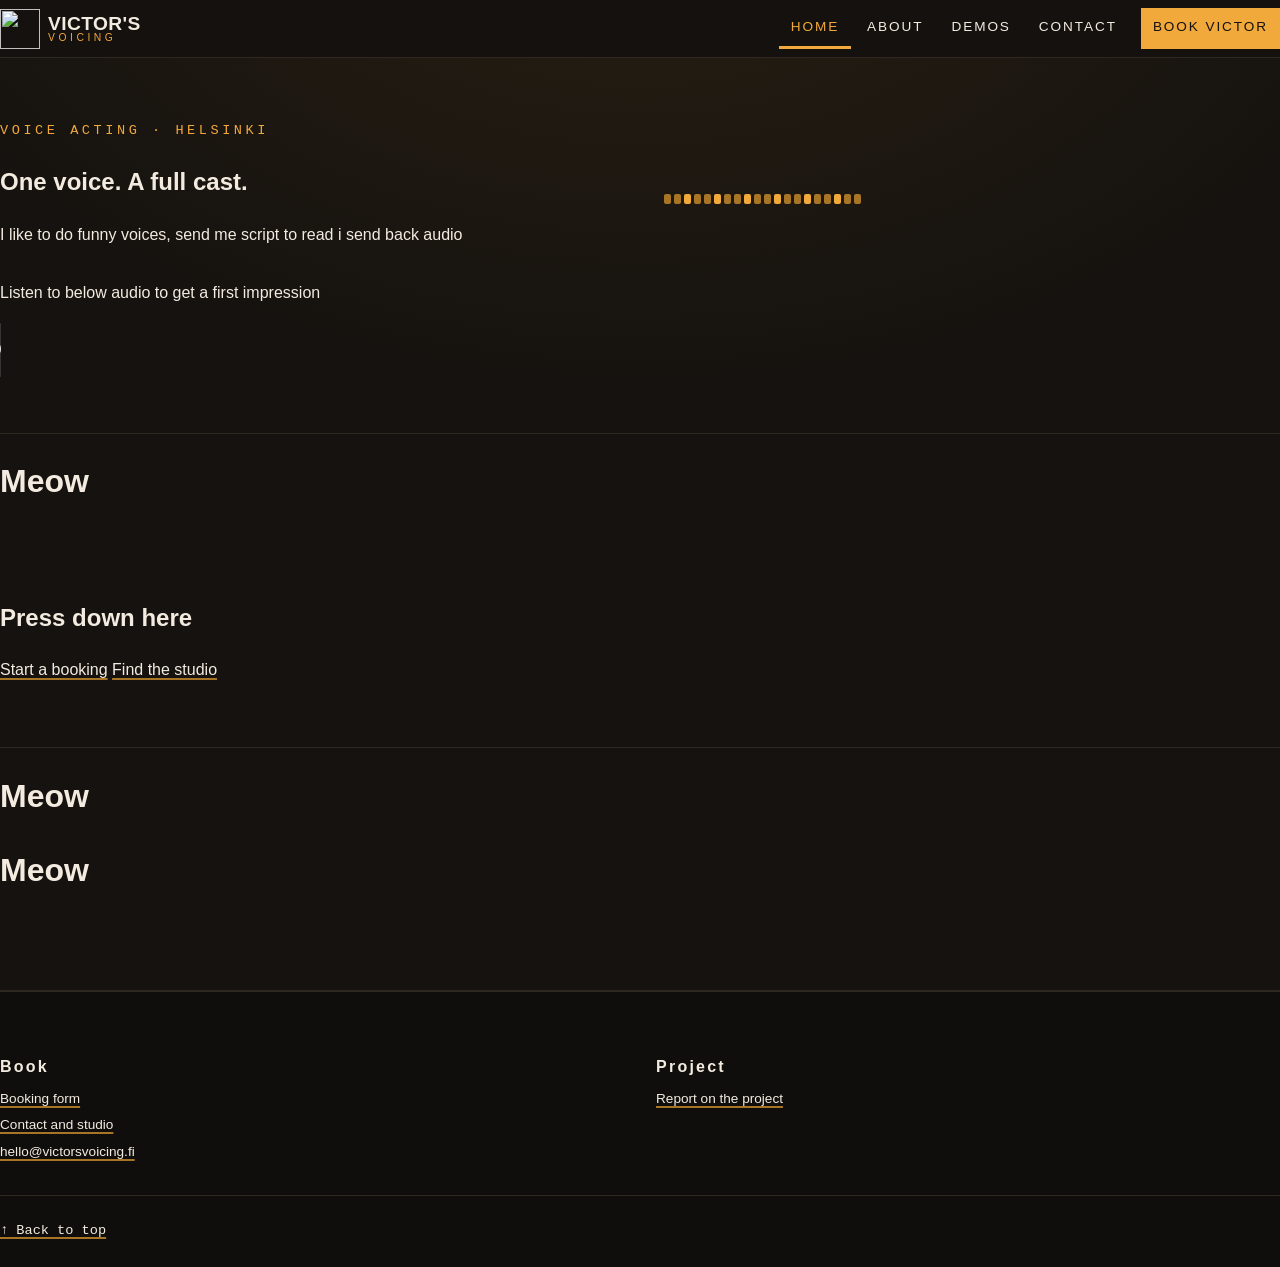
==== site/index.html @ a21564ef "add featured audio on home page and some nice styling and grid on home page" ====
<!DOCTYPE html>
<html lang="en">

<head>
    <meta charset="UTF-8">
    <meta name="viewport" content="width=device-width, initial-scale=1.0">
    <meta http-equiv="X-UA-Compatible" content="ie=edge">
    <title>Victor's Voicing</title>
    <link rel="stylesheet" href="css/main.css">
    <link rel="stylesheet" href="css/nav-bar.css">
    <link rel="stylesheet" href="css/media-query.css">
    <link rel="stylesheet" href="css/footer.css">

</head>

<body>
    <header class="site-header" id="top">
        <div class="shell header-inner">
            <a class="brand" href="index.html">
                <img class="brand-mark" src="media/images/logo-80.png" alt="" width="40" height="40">
                <span class="brand-name">Victor's <span>Voicing</span></span>
            </a>
            <input class="nav-toggle" type="checkbox" id="nav-toggle">
            <label class="nav-button" for="nav-toggle"><span class="nav-button-bars"></span>Menu</label>
            <nav class="site-nav" aria-label="Primary">
                <ul class="nav-list">
                    <li><a class="nav-link" href="index.html" aria-current="page">Home</a></li>
                    <li><a class="nav-link" href="about.html">About</a></li>
                    <li><a class="nav-link" href="demos.html">Demos</a></li>
                    <li><a class="nav-link" href="contact.html">Contact</a></li>
                    <li><a class="nav-link nav-cta" href="booking.html">Book Victor</a></li>
                </ul>
            </nav>
        </div>
    </header>

    <main id="main">
        <section class="section hero">
            <div class="shell hero-grid">
                <div>
                    <p class="eyebrow">Voice acting · Helsinki</p>
                    <h1 class="hero-title">One voice. <span>A full cast.</span></h1>
                    <p class="lead">I like to do funny voices, send me script to read i send back audio</p>
                </div>
                <p class="waveform" aria-hidden="true">
                    <span></span><span></span><span></span><span></span><span></span><span></span><span></span><span></span><span></span><span></span><span></span><span></span><span></span><span></span><span></span><span></span><span></span><span></span><span></span><span></span>
                </p>
                <div>
                    <p>Listen to below audio to get a first impression</p>
                    <audio controls preload="none">
                        <source src="media/audio/clip-featured.ogg" type="audio/ogg">
                        <source src="media/audio/clip-featured.mp3" type="audio/mpeg">
                        <a href="media/audio/clip-featured.mp3">Introduction audio clip</a>
                    </audio>
                </div>
            </div>
        </section>
        <h1>Meow</h1>

        <section class="section">
            <div class="shell split">
                <div>
                    <h2>Press down here</h2>
                    <p class="button-row">
                        <a class="button button-primary" href="booking.html">Start a booking</a>
                        <a class="button button-ghost" href="contact.html">Find the studio</a>
                    </p>
                </div>
            </div>
        </section>

        <h1>Meow</h1>
        <h1>Meow</h1>
    </main>

    <footer class="site-footer">
        <div class="shell">
            <div class="footer-grid">

                <section>
                    <h2>Book</h2>
                    <ul class="footer-list">
                        <li><a href="booking.html">Booking form</a></li>
                        <li><a href="contact.html">Contact and studio</a></li>
                        <li><a
                                href="mailto:hello@victorsvoicing.fi?subject=Voice%20booking%20enquiry">hello@victorsvoicing.fi</a>
                        </li>
                    </ul>
                </section>
                <section>
                    <h2>Project</h2>
                    <ul class="footer-list">
                        <li><a href="report.html">Report on the project</a></li>
                    </ul>
                </section>
            </div>
            <div class="footer-bottom">
                <p><a href="#top">↑ Back to top</a></p>
            </div>
        </div>
    </footer>

</body>

</html>
---- site/css/main.css ----
:root {
    /* Color Pallete */
    color-scheme: dark;
    --ink: #15120f;
    --booth: #211c17;
    --foam: #2e2820;
    --cream: #f3ebe0;
    --amber: #f2a93b;
    --amber-dim: #a87527;
    --focus: #62d2c3;


    /* Nice fonts */
    --font-display: "Oswald", "Oswald Variable", Impact, "Haettenschweiler", "Arial Narrow", sans-serif;
    --font-body: "Inter", "Segoe UI", Roboto, "Helvetica Neue", Arial, sans-serif;
    --font-mono: "JetBrains Mono", "SFMono-Regular", Consolas, "Liberation Mono", monospace;

    /* Size Constants */
    --step--1: 0.85rem;
    --step-0: 1rem;
    --step-1: 1.2rem;
    --step-2: 1.5rem;
    --step-3: 1.85rem;
    --step-4: 2.2rem;
    --step-5: 2.6rem;

    --space-3xs: 0.25rem;
    --space-2xs: 0.5rem;
    --space-xs: 0.75rem;
    --space-s: 1rem;
    --space-m: 1.5rem;
    --space-l: 2rem;
    --space-xl: 3rem;
    --space-2xl: 4.5rem;
    --space-3xl: 6.5rem;

    --rule: 1px solid var(--foam);
}


/* Enforce smooth scroll and normalize size behaviour on mobile  */
html {
    scroll-behavior: smooth;
    -webkit-text-size-adjust: 100%;
}

body {
    margin: 0;
    background-color: var(--ink);
    background-image: radial-gradient(ellipse 90% 60% at 50% -10%, rgba(242, 169, 59, 0.09), rgba(21, 18, 15, 0) 70%);
    background-repeat: no-repeat;
    color: var(--cream);
    font-family: var(--font-body);
    font-size: var(--step-0);
    line-height: 1.65;
    min-height: 100vh;
    display: flex;
    flex-direction: column;
}

/* A tag color scheme */
a:link {
    color: var(--cream);
    text-decoration-color: var(--amber-dim);
    text-decoration-thickness: 2px;
    text-underline-offset: 3px;
}

a:visited {
    color: #ded2c2;
    text-decoration-color: var(--amber-dim);
}

a:hover {
    color: var(--amber);
    text-decoration-color: var(--amber);
}

a:focus-visible {
    outline: 3px solid var(--focus);
    outline-offset: 3px;
    border-radius: 2px;
    color: var(--cream);
}



/* Header */
.site-header {
    position: sticky;
    top: 0;
    z-index: 50;
    background-color: rgba(21, 18, 15, 0.94);
    border-bottom: var(--rule);
}

.header-inner {
    display: flex;
    flex-wrap: wrap;
    align-items: center;
    gap: var(--space-s);
    padding-block: var(--space-2xs);
}


.brand {
    display: flex;
    align-items: center;
    gap: var(--space-2xs);
    text-decoration: none;
    margin-right: auto;
}

.brand:hover .brand-name {
    color: var(--amber);
}

.brand-name {
    font-family: var(--font-display);
    font-size: var(--step-1);
    font-weight: 700;
    text-transform: uppercase;
    letter-spacing: 0.02em;
    line-height: 1;
    color: var(--cream);
}

.brand-name span {
    display: block;
    font-size: 0.54em;
    letter-spacing: 0.34em;
    font-weight: 400;
    color: var(--amber);
}


.section {
    padding-block: var(--space-xl);
    border-bottom: var(--rule);
}

main {
    flex: 1 0 auto;
}

.eyebrow {
    font-family: var(--font-mono);
    font-size: var(--step--1);
    text-transform: uppercase;
    letter-spacing: 0.26em;
    color: var(--amber);
    margin-bottom: var(--space-2xs);
}

.hero-grid {
    display: grid;
}

.waveform {
    display: flex;
    align-items: flex-end;
    gap: 3px;
    height: 46px;
    margin-bottom: var(--space-m);
    margin-left: var(--space-m);
}

.waveform span {
    display: block;
    flex: 1 1 auto;
    min-width: 3px;
    max-width: 7px;
    height: 22%;
    background-color: var(--amber-dim);
    border-radius: 2px;
    transform-origin: bottom center;
    animation: level 1900ms ease-in-out infinite;
}

.waveform span:nth-child(3n) {
    background-color: var(--amber);
    animation-duration: 2400ms;
}

.waveform span:nth-child(5n) {
    animation-duration: 1500ms;
}

.waveform span:nth-child(1) {
    animation-delay: 0ms;
}

.waveform span:nth-child(2) {
    animation-delay: 90ms;
}

.waveform span:nth-child(3) {
    animation-delay: 180ms;
}

.waveform span:nth-child(4) {
    animation-delay: 270ms;
}

.waveform span:nth-child(5) {
    animation-delay: 360ms;
}

.waveform span:nth-child(6) {
    animation-delay: 450ms;
}

.waveform span:nth-child(7) {
    animation-delay: 540ms;
}

.waveform span:nth-child(8) {
    animation-delay: 630ms;
}

.waveform span:nth-child(9) {
    animation-delay: 720ms;
}

.waveform span:nth-child(10) {
    animation-delay: 810ms;
}

.waveform span:nth-child(11) {
    animation-delay: 900ms;
}

.waveform span:nth-child(12) {
    animation-delay: 990ms;
}

.waveform span:nth-child(13) {
    animation-delay: 1080ms;
}

.waveform span:nth-child(14) {
    animation-delay: 1170ms;
}

.waveform span:nth-child(15) {
    animation-delay: 1260ms;
}

.waveform span:nth-child(16) {
    animation-delay: 1350ms;
}

.waveform span:nth-child(17) {
    animation-delay: 1440ms;
}

.waveform span:nth-child(18) {
    animation-delay: 1530ms;
}

.waveform span:nth-child(19) {
    animation-delay: 1620ms;
}

.waveform span:nth-child(20) {
    animation-delay: 1710ms;
}

@keyframes level {
    0% {
        transform: scaleY(1);
    }

    25% {
        transform: scaleY(3.4);
    }

    50% {
        transform: scaleY(1.6);
    }

    75% {
        transform: scaleY(4.2);
    }

    100% {
        transform: scaleY(1);
    }
}

@media (prefers-reduced-motion: reduce) {
    .waveform span {
        animation: none;
        transform: scaleY(2.4);
    }
}
---- site/css/nav-bar.css ----
.nav-toggle {
    position: absolute;
    opacity: 0;
    width: 44px;
    height: 44px;
    margin: 0;
}

.nav-toggle:focus-visible+.nav-button {
    outline: 3px solid var(--focus);
    outline-offset: 2px;
}

.site-nav {
    flex-basis: 100%;
    max-height: 0;
    overflow: hidden;
    transition: max-height 280ms ease;
}

.nav-toggle:checked~.site-nav {
    max-height: 34rem;
}



.nav-button {
    display: flex;
    align-items: center;
    gap: var(--space-2xs);
    min-height: 44px;
    padding-inline: var(--space-2xs);
    font-family: var(--font-display);
    font-size: var(--step-0);
    text-transform: uppercase;
    letter-spacing: 0.12em;
    color: var(--cream);
    cursor: pointer;
}

.nav-button:hover {
    color: var(--amber);
}


.nav-button-bars {
    position: relative;
    display: block;
    width: 26px;
    height: 2px;
    background-color: currentcolor;
}

.nav-button-bars::before,
.nav-button-bars::after {
    content: "";
    position: absolute;
    left: 0;
    width: 26px;
    height: 2px;
    background-color: currentcolor;
}

.nav-button-bars::before {
    top: -8px;
}

.nav-button-bars::after {
    top: 8px;
}





.nav-list {
    list-style: none;
    margin: 0;
    padding: 0 0 var(--space-s) 0;
    display: flex;
    flex-direction: column;
    gap: 2px;
}

.nav-link {
    display: block;
    padding: var(--space-2xs) var(--space-xs);
    border-left: 3px solid transparent;
    font-family: var(--font-display);
    font-size: var(--step-0);
    text-transform: uppercase;
    letter-spacing: 0.1em;
    text-decoration: none;
}

.nav-link:hover {
    background-color: var(--booth);
    border-left-color: var(--amber);
}

.nav-link[aria-current="page"] {
    color: var(--amber);
    border-left-color: var(--amber);
    background-color: var(--booth);
}

.nav-cta {
    margin-top: var(--space-2xs);
    background-color: var(--amber);
    color: var(--ink);
    border-left-color: var(--amber);
    text-align: center;
}

.nav-cta:link,
.nav-cta:visited {
    color: var(--ink);
}

.nav-cta:hover {
    background-color: var(--cream);
    color: var(--ink);
}

.nav-cta[aria-current="page"] {
    background-color: var(--amber);
    color: var(--ink);
    border-left-color: var(--amber);
}
---- site/css/media-query.css ----
@media (min-width: 768px) {
    .hero-grid {
        grid-template-columns: 1fr 1fr;
        align-items: center;
    }
}


/*
  Nav bar desktop override.

  enough room to show the links permanently so we undo all folding by removing/hiding stuff and lay menu out flat
*/
@media (min-width: 1024px) {

    .nav-toggle,
    .nav-button {
        display: none;
    }

    .site-nav {
        flex-basis: auto;
        max-height: none;
        overflow: visible;
    }

    /* Lay the nav links out horizontally */
    .nav-list {
        flex-direction: row;
        align-items: center;
        gap: var(--space-3xs);
        padding: 0;
    }

    .nav-link {
        border-left: 0;
        border-bottom: 3px solid transparent;
        font-size: var(--step--1);
        letter-spacing: 0.14em;
    }

    .nav-link:hover {
        background-color: transparent;
        border-bottom-color: var(--amber);
    }

    .nav-link[aria-current="page"] {
        background-color: transparent;
        border-bottom-color: var(--amber);
    }

    .nav-cta {
        margin-top: 0;
        margin-left: var(--space-2xs);
        border-bottom-color: transparent;
    }

    .nav-cta:hover {
        border-bottom-color: transparent;
    }

    .nav-cta[aria-current="page"] {
        border-bottom-color: transparent;
    }
}
---- site/css/footer.css ----
.site-footer {
    border-top: 2px solid var(--foam);
    background-color: #100e0c;
    padding-block: var(--space-xl) var(--space-m);
    margin-top: var(--space-2xl);
    font-size: var(--step--1);
}

.footer-grid {
    display: grid;
    grid-template-columns: 1fr 1fr;
    gap: var(--space-l);
    margin-bottom: var(--space-l);
}

.footer-grid h2 {
    font-size: var(--step-0);
    letter-spacing: 0.14em;
    color: var(--muted);
    margin-bottom: var(--space-2xs);
}

.footer-list {
    list-style: none;
    padding: 0;
    margin: 0;
    display: grid;
    gap: var(--space-3xs);
}

.footer-bottom {
    display: flex;
    flex-wrap: wrap;
    gap: var(--space-s);
    justify-content: space-between;
    align-items: center;
    border-top: var(--rule);
    padding-top: var(--space-m);
    color: var(--muted);
    font-family: var(--font-mono);
    font-size: var(--step--1);
}

.footer-bottom p {
    margin: 0;
    max-width: none;
}
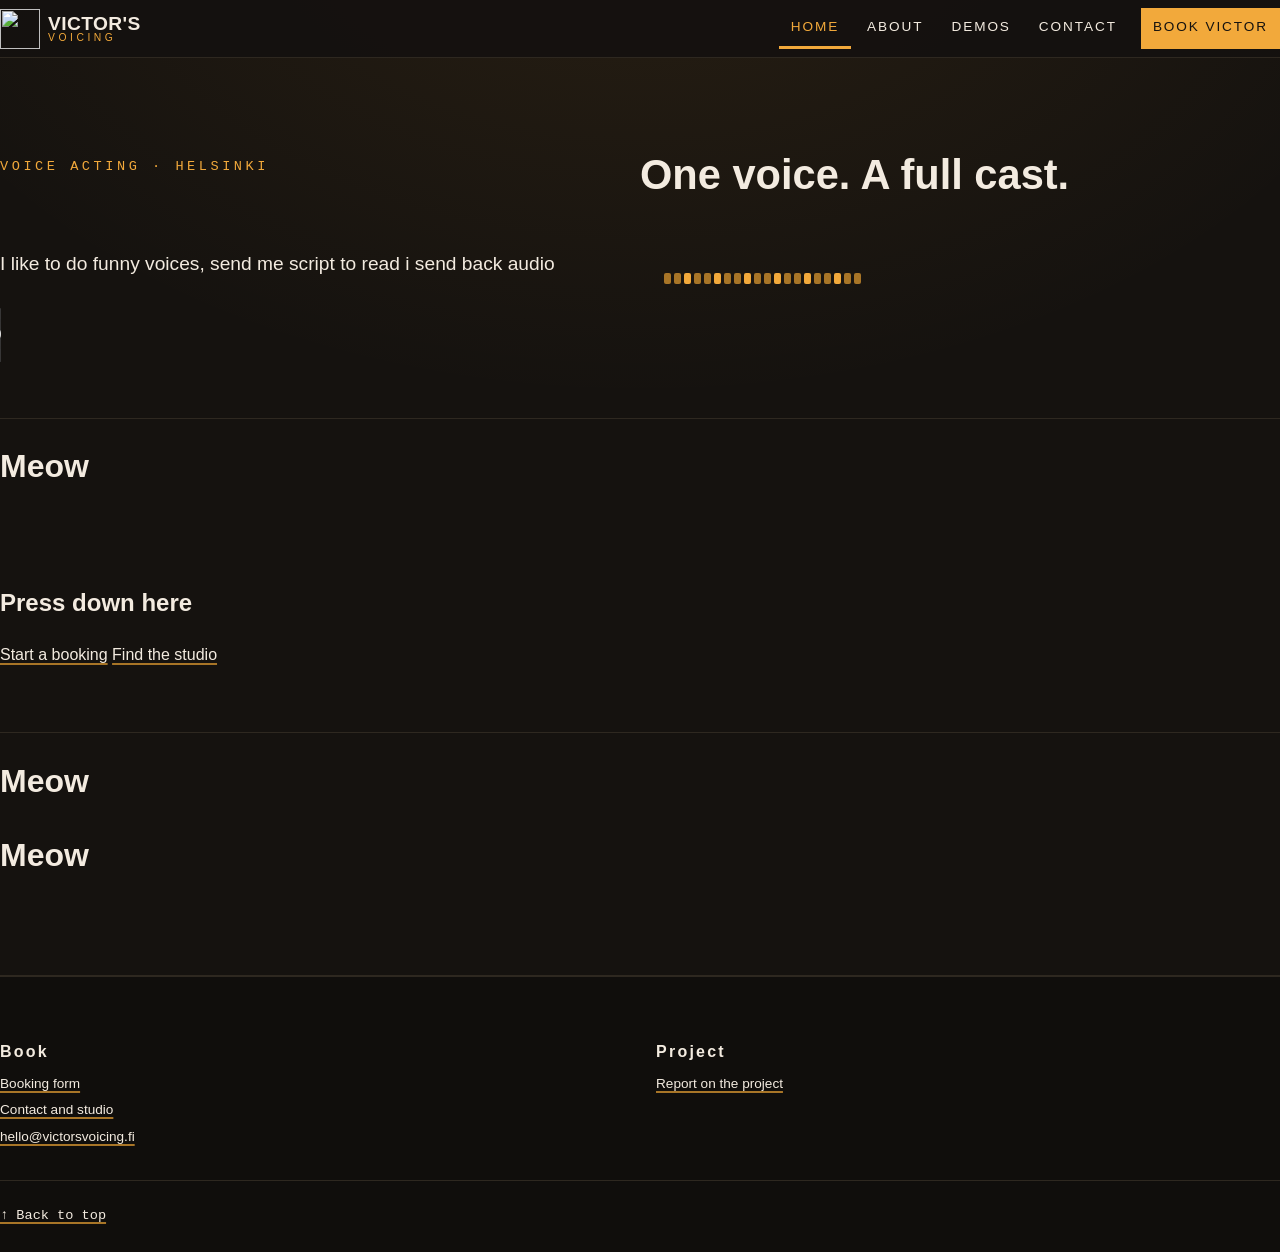
==== commit 11e2fd5e: "update intendation" ====
--- a/site/index.html
+++ b/site/index.html
@@ -2,103 +2,99 @@
 <html lang="en">
 
 <head>
-    <meta charset="UTF-8">
-    <meta name="viewport" content="width=device-width, initial-scale=1.0">
-    <meta http-equiv="X-UA-Compatible" content="ie=edge">
-    <title>Victor's Voicing</title>
-    <link rel="stylesheet" href="css/main.css">
-    <link rel="stylesheet" href="css/nav-bar.css">
-    <link rel="stylesheet" href="css/media-query.css">
-    <link rel="stylesheet" href="css/footer.css">
+  <meta charset="UTF-8">
+  <meta name="viewport" content="width=device-width, initial-scale=1.0">
+  <meta http-equiv="X-UA-Compatible" content="ie=edge">
+  <title>Victor's Voicing</title>
+  <link rel="stylesheet" href="css/main.css">
+  <link rel="stylesheet" href="css/header.css">
+  <link rel="stylesheet" href="css/waveform.css">
+  <link rel="stylesheet" href="css/media-query.css">
+  <link rel="stylesheet" href="css/footer.css">
 
 </head>
 
 <body>
-    <header class="site-header" id="top">
-        <div class="shell header-inner">
-            <a class="brand" href="index.html">
-                <img class="brand-mark" src="media/images/logo-80.png" alt="" width="40" height="40">
-                <span class="brand-name">Victor's <span>Voicing</span></span>
-            </a>
-            <input class="nav-toggle" type="checkbox" id="nav-toggle">
-            <label class="nav-button" for="nav-toggle"><span class="nav-button-bars"></span>Menu</label>
-            <nav class="site-nav" aria-label="Primary">
-                <ul class="nav-list">
-                    <li><a class="nav-link" href="index.html" aria-current="page">Home</a></li>
-                    <li><a class="nav-link" href="about.html">About</a></li>
-                    <li><a class="nav-link" href="demos.html">Demos</a></li>
-                    <li><a class="nav-link" href="contact.html">Contact</a></li>
-                    <li><a class="nav-link nav-cta" href="booking.html">Book Victor</a></li>
-                </ul>
-            </nav>
+  <header class="site-header" id="top">
+    <div class="shell header-inner">
+      <a class="brand" href="index.html">
+        <img class="brand-mark" src="media/images/logo-80.png" alt="" width="40" height="40">
+        <span class="brand-name">Victor's <span>Voicing</span></span>
+      </a>
+      <input class="nav-toggle" type="checkbox" id="nav-toggle">
+      <label class="nav-button" for="nav-toggle"><span class="nav-button-bars"></span>Menu</label>
+      <nav class="site-nav" aria-label="Primary">
+        <ul class="nav-list">
+          <li><a class="nav-link" href="index.html" aria-current="page">Home</a></li>
+          <li><a class="nav-link" href="about.html">About</a></li>
+          <li><a class="nav-link" href="demos.html">Demos</a></li>
+          <li><a class="nav-link" href="contact.html">Contact</a></li>
+          <li><a class="nav-link nav-cta" href="booking.html">Book Victor</a></li>
+        </ul>
+      </nav>
+    </div>
+  </header>
+
+  <main id="main">
+    <section class="section hero">
+      <div class="shell hero-grid">
+        <p class="eyebrow">Voice acting · Helsinki</p>
+        <h1 class="hero-title">One voice. <span>A full cast.</span></h1>
+        <p class="lead">I like to do funny voices, send me script to read i send back audio</p>
+        <p class="waveform" aria-hidden="true">
+          <span></span><span></span><span></span><span></span><span></span><span></span><span></span><span></span><span></span><span></span><span></span><span></span><span></span><span></span><span></span><span></span><span></span><span></span><span></span><span></span>
+        </p>
+        <div>
+          <audio controls preload="none">
+            <source src="media/audio/clip-featured.ogg" type="audio/ogg">
+            <source src="media/audio/clip-featured.mp3" type="audio/mpeg">
+            <a href="media/audio/clip-featured.mp3">Introduction audio clip</a>
+          </audio>
         </div>
-    </header>
+      </div>
+    </section>
+    <h1>Meow</h1>
 
-    <main id="main">
-        <section class="section hero">
-            <div class="shell hero-grid">
-                <div>
-                    <p class="eyebrow">Voice acting · Helsinki</p>
-                    <h1 class="hero-title">One voice. <span>A full cast.</span></h1>
-                    <p class="lead">I like to do funny voices, send me script to read i send back audio</p>
-                </div>
-                <p class="waveform" aria-hidden="true">
-                    <span></span><span></span><span></span><span></span><span></span><span></span><span></span><span></span><span></span><span></span><span></span><span></span><span></span><span></span><span></span><span></span><span></span><span></span><span></span><span></span>
-                </p>
-                <div>
-                    <p>Listen to below audio to get a first impression</p>
-                    <audio controls preload="none">
-                        <source src="media/audio/clip-featured.ogg" type="audio/ogg">
-                        <source src="media/audio/clip-featured.mp3" type="audio/mpeg">
-                        <a href="media/audio/clip-featured.mp3">Introduction audio clip</a>
-                    </audio>
-                </div>
-            </div>
+    <section class="section">
+      <div class="shell split">
+        <div>
+          <h2>Press down here</h2>
+          <p class="button-row">
+            <a class="button button-primary" href="booking.html">Start a booking</a>
+            <a class="button button-ghost" href="contact.html">Find the studio</a>
+          </p>
+        </div>
+      </div>
+    </section>
+    <h1>Meow</h1>
+    <h1>Meow</h1>
+  </main>
+
+  <footer class="site-footer">
+    <div class="shell">
+      <div class="footer-grid">
+
+        <section>
+          <h2>Book</h2>
+          <ul class="footer-list">
+            <li><a href="booking.html">Booking form</a></li>
+            <li><a href="contact.html">Contact and studio</a></li>
+            <li><a href="mailto:hello@victorsvoicing.fi?subject=Voice%20booking%20enquiry">hello@victorsvoicing.fi</a>
+            </li>
+          </ul>
         </section>
-        <h1>Meow</h1>
-
-        <section class="section">
-            <div class="shell split">
-                <div>
-                    <h2>Press down here</h2>
-                    <p class="button-row">
-                        <a class="button button-primary" href="booking.html">Start a booking</a>
-                        <a class="button button-ghost" href="contact.html">Find the studio</a>
-                    </p>
-                </div>
-            </div>
+        <section>
+          <h2>Project</h2>
+          <ul class="footer-list">
+            <li><a href="report.html">Report on the project</a></li>
+          </ul>
         </section>
-
-        <h1>Meow</h1>
-        <h1>Meow</h1>
-    </main>
-
-    <footer class="site-footer">
-        <div class="shell">
-            <div class="footer-grid">
-
-                <section>
-                    <h2>Book</h2>
-                    <ul class="footer-list">
-                        <li><a href="booking.html">Booking form</a></li>
-                        <li><a href="contact.html">Contact and studio</a></li>
-                        <li><a
-                                href="mailto:hello@victorsvoicing.fi?subject=Voice%20booking%20enquiry">hello@victorsvoicing.fi</a>
-                        </li>
-                    </ul>
-                </section>
-                <section>
-                    <h2>Project</h2>
-                    <ul class="footer-list">
-                        <li><a href="report.html">Report on the project</a></li>
-                    </ul>
-                </section>
-            </div>
-            <div class="footer-bottom">
-                <p><a href="#top">↑ Back to top</a></p>
-            </div>
-        </div>
-    </footer>
+      </div>
+      <div class="footer-bottom">
+        <p><a href="#top">↑ Back to top</a></p>
+      </div>
+    </div>
+  </footer>
 
 </body>
 
--- a/site/css/main.css
+++ b/site/css/main.css
@@ -1,296 +1,153 @@
 :root {
-    /* Color Pallete */
-    color-scheme: dark;
-    --ink: #15120f;
-    --booth: #211c17;
-    --foam: #2e2820;
-    --cream: #f3ebe0;
-    --amber: #f2a93b;
-    --amber-dim: #a87527;
-    --focus: #62d2c3;
+  /* Color Pallete */
+  color-scheme: dark;
+  --ink: #15120f;
+  --booth: #211c17;
+  --foam: #2e2820;
+  --cream: #f3ebe0;
+  --amber: #f2a93b;
+  --amber-dim: #a87527;
+  --focus: #62d2c3;
 
 
-    /* Nice fonts */
-    --font-display: "Oswald", "Oswald Variable", Impact, "Haettenschweiler", "Arial Narrow", sans-serif;
-    --font-body: "Inter", "Segoe UI", Roboto, "Helvetica Neue", Arial, sans-serif;
-    --font-mono: "JetBrains Mono", "SFMono-Regular", Consolas, "Liberation Mono", monospace;
+  /* Nice fonts */
+  --font-display: "Oswald", "Oswald Variable", Impact, "Haettenschweiler", "Arial Narrow", sans-serif;
+  --font-body: "Inter", "Segoe UI", Roboto, "Helvetica Neue", Arial, sans-serif;
+  --font-mono: "JetBrains Mono", "SFMono-Regular", Consolas, "Liberation Mono", monospace;
 
-    /* Size Constants */
-    --step--1: 0.85rem;
-    --step-0: 1rem;
-    --step-1: 1.2rem;
-    --step-2: 1.5rem;
-    --step-3: 1.85rem;
-    --step-4: 2.2rem;
-    --step-5: 2.6rem;
+  /* Size Constants */
+  --step--1: 0.85rem;
+  --step-0: 1rem;
+  --step-1: 1.2rem;
+  --step-2: 1.5rem;
+  --step-3: 1.85rem;
+  --step-4: 2.2rem;
+  --step-5: 2.6rem;
 
-    --space-3xs: 0.25rem;
-    --space-2xs: 0.5rem;
-    --space-xs: 0.75rem;
-    --space-s: 1rem;
-    --space-m: 1.5rem;
-    --space-l: 2rem;
-    --space-xl: 3rem;
-    --space-2xl: 4.5rem;
-    --space-3xl: 6.5rem;
+  --space-3xs: 0.25rem;
+  --space-2xs: 0.5rem;
+  --space-xs: 0.75rem;
+  --space-s: 1rem;
+  --space-m: 1.5rem;
+  --space-l: 2rem;
+  --space-xl: 3rem;
+  --space-2xl: 4.5rem;
+  --space-3xl: 6.5rem;
 
-    --rule: 1px solid var(--foam);
+  --rule: 1px solid var(--foam);
 }
 
 
 /* Enforce smooth scroll and normalize size behaviour on mobile  */
 html {
-    scroll-behavior: smooth;
-    -webkit-text-size-adjust: 100%;
+  scroll-behavior: smooth;
+  -webkit-text-size-adjust: 100%;
 }
 
 body {
-    margin: 0;
-    background-color: var(--ink);
-    background-image: radial-gradient(ellipse 90% 60% at 50% -10%, rgba(242, 169, 59, 0.09), rgba(21, 18, 15, 0) 70%);
-    background-repeat: no-repeat;
-    color: var(--cream);
-    font-family: var(--font-body);
-    font-size: var(--step-0);
-    line-height: 1.65;
-    min-height: 100vh;
-    display: flex;
-    flex-direction: column;
+  margin: 0;
+  background-color: var(--ink);
+  background-image: radial-gradient(ellipse 90% 60% at 50% -10%, rgba(242, 169, 59, 0.09), rgba(21, 18, 15, 0) 70%);
+  background-repeat: no-repeat;
+  color: var(--cream);
+  font-family: var(--font-body);
+  font-size: var(--step-0);
+  line-height: 1.65;
+  min-height: 100vh;
+  display: flex;
+  flex-direction: column;
 }
 
 /* A tag color scheme */
 a:link {
-    color: var(--cream);
-    text-decoration-color: var(--amber-dim);
-    text-decoration-thickness: 2px;
-    text-underline-offset: 3px;
+  color: var(--cream);
+  text-decoration-color: var(--amber-dim);
+  text-decoration-thickness: 2px;
+  text-underline-offset: 3px;
 }
 
 a:visited {
-    color: #ded2c2;
-    text-decoration-color: var(--amber-dim);
+  color: #ded2c2;
+  text-decoration-color: var(--amber-dim);
 }
 
 a:hover {
-    color: var(--amber);
-    text-decoration-color: var(--amber);
+  color: var(--amber);
+  text-decoration-color: var(--amber);
 }
 
 a:focus-visible {
-    outline: 3px solid var(--focus);
-    outline-offset: 3px;
-    border-radius: 2px;
-    color: var(--cream);
+  outline: 3px solid var(--focus);
+  outline-offset: 3px;
+  border-radius: 2px;
+  color: var(--cream);
 }
 
 
 
-/* Header */
-.site-header {
-    position: sticky;
-    top: 0;
-    z-index: 50;
-    background-color: rgba(21, 18, 15, 0.94);
-    border-bottom: var(--rule);
-}
-
-.header-inner {
-    display: flex;
-    flex-wrap: wrap;
-    align-items: center;
-    gap: var(--space-s);
-    padding-block: var(--space-2xs);
-}
 
 
 .brand {
-    display: flex;
-    align-items: center;
-    gap: var(--space-2xs);
-    text-decoration: none;
-    margin-right: auto;
+  display: flex;
+  align-items: center;
+  gap: var(--space-2xs);
+  text-decoration: none;
+  margin-right: auto;
 }
 
 .brand:hover .brand-name {
-    color: var(--amber);
+  color: var(--amber);
 }
 
 .brand-name {
-    font-family: var(--font-display);
-    font-size: var(--step-1);
-    font-weight: 700;
-    text-transform: uppercase;
-    letter-spacing: 0.02em;
-    line-height: 1;
-    color: var(--cream);
+  font-family: var(--font-display);
+  font-size: var(--step-1);
+  font-weight: 700;
+  text-transform: uppercase;
+  letter-spacing: 0.02em;
+  line-height: 1;
+  color: var(--cream);
 }
 
 .brand-name span {
-    display: block;
-    font-size: 0.54em;
-    letter-spacing: 0.34em;
-    font-weight: 400;
-    color: var(--amber);
+  display: block;
+  font-size: 0.54em;
+  letter-spacing: 0.34em;
+  font-weight: 400;
+  color: var(--amber);
 }
 
 
 .section {
-    padding-block: var(--space-xl);
-    border-bottom: var(--rule);
+  padding-block: var(--space-xl);
+  border-bottom: var(--rule);
 }
 
 main {
-    flex: 1 0 auto;
+  flex: 1 0 auto;
 }
 
 .eyebrow {
-    font-family: var(--font-mono);
-    font-size: var(--step--1);
-    text-transform: uppercase;
-    letter-spacing: 0.26em;
-    color: var(--amber);
-    margin-bottom: var(--space-2xs);
+  font-family: var(--font-mono);
+  font-size: var(--step--1);
+  text-transform: uppercase;
+  letter-spacing: 0.26em;
+  color: var(--amber);
+  margin-bottom: var(--space-2xs);
 }
 
 .hero-grid {
-    display: grid;
+  display: grid;
 }
 
-.waveform {
-    display: flex;
-    align-items: flex-end;
-    gap: 3px;
-    height: 46px;
-    margin-bottom: var(--space-m);
-    margin-left: var(--space-m);
+.hero-title {
+  font-size: var(--step-5);
+  margin-bottom: var(--space-xs);
 }
 
-.waveform span {
-    display: block;
-    flex: 1 1 auto;
-    min-width: 3px;
-    max-width: 7px;
-    height: 22%;
-    background-color: var(--amber-dim);
-    border-radius: 2px;
-    transform-origin: bottom center;
-    animation: level 1900ms ease-in-out infinite;
+.lead {
+  font-size: var(--step-1);
+  line-height: 1.5;
+  color: var(--muted);
+  max-width: 54ch;
 }
-
-.waveform span:nth-child(3n) {
-    background-color: var(--amber);
-    animation-duration: 2400ms;
-}
-
-.waveform span:nth-child(5n) {
-    animation-duration: 1500ms;
-}
-
-.waveform span:nth-child(1) {
-    animation-delay: 0ms;
-}
-
-.waveform span:nth-child(2) {
-    animation-delay: 90ms;
-}
-
-.waveform span:nth-child(3) {
-    animation-delay: 180ms;
-}
-
-.waveform span:nth-child(4) {
-    animation-delay: 270ms;
-}
-
-.waveform span:nth-child(5) {
-    animation-delay: 360ms;
-}
-
-.waveform span:nth-child(6) {
-    animation-delay: 450ms;
-}
-
-.waveform span:nth-child(7) {
-    animation-delay: 540ms;
-}
-
-.waveform span:nth-child(8) {
-    animation-delay: 630ms;
-}
-
-.waveform span:nth-child(9) {
-    animation-delay: 720ms;
-}
-
-.waveform span:nth-child(10) {
-    animation-delay: 810ms;
-}
-
-.waveform span:nth-child(11) {
-    animation-delay: 900ms;
-}
-
-.waveform span:nth-child(12) {
-    animation-delay: 990ms;
-}
-
-.waveform span:nth-child(13) {
-    animation-delay: 1080ms;
-}
-
-.waveform span:nth-child(14) {
-    animation-delay: 1170ms;
-}
-
-.waveform span:nth-child(15) {
-    animation-delay: 1260ms;
-}
-
-.waveform span:nth-child(16) {
-    animation-delay: 1350ms;
-}
-
-.waveform span:nth-child(17) {
-    animation-delay: 1440ms;
-}
-
-.waveform span:nth-child(18) {
-    animation-delay: 1530ms;
-}
-
-.waveform span:nth-child(19) {
-    animation-delay: 1620ms;
-}
-
-.waveform span:nth-child(20) {
-    animation-delay: 1710ms;
-}
-
-@keyframes level {
-    0% {
-        transform: scaleY(1);
-    }
-
-    25% {
-        transform: scaleY(3.4);
-    }
-
-    50% {
-        transform: scaleY(1.6);
-    }
-
-    75% {
-        transform: scaleY(4.2);
-    }
-
-    100% {
-        transform: scaleY(1);
-    }
-}
-
-@media (prefers-reduced-motion: reduce) {
-    .waveform span {
-        animation: none;
-        transform: scaleY(2.4);
-    }
-}
--- a/site/css/header.css
+++ b/site/css/header.css
@@ -0,0 +1,146 @@
+/* Header */
+.site-header {
+  position: sticky;
+  top: 0;
+  z-index: 50;
+  background-color: rgba(21, 18, 15, 0.94);
+  border-bottom: var(--rule);
+}
+
+.header-inner {
+  display: flex;
+  flex-wrap: wrap;
+  align-items: center;
+  gap: var(--space-s);
+  padding-block: var(--space-2xs);
+}
+
+.nav-toggle {
+  position: absolute;
+  opacity: 0;
+  width: 44px;
+  height: 44px;
+  margin: 0;
+}
+
+.nav-toggle:focus-visible+.nav-button {
+  outline: 3px solid var(--focus);
+  outline-offset: 2px;
+}
+
+.site-nav {
+  flex-basis: 100%;
+  max-height: 0;
+  overflow: hidden;
+  transition: max-height 280ms ease;
+}
+
+.nav-toggle:checked~.site-nav {
+  max-height: 34rem;
+}
+
+
+
+.nav-button {
+  display: flex;
+  align-items: center;
+  gap: var(--space-2xs);
+  min-height: 44px;
+  padding-inline: var(--space-2xs);
+  font-family: var(--font-display);
+  font-size: var(--step-0);
+  text-transform: uppercase;
+  letter-spacing: 0.12em;
+  color: var(--cream);
+  cursor: pointer;
+}
+
+.nav-button:hover {
+  color: var(--amber);
+}
+
+
+.nav-button-bars {
+  position: relative;
+  display: block;
+  width: 26px;
+  height: 2px;
+  background-color: currentcolor;
+}
+
+.nav-button-bars::before,
+.nav-button-bars::after {
+  content: "";
+  position: absolute;
+  left: 0;
+  width: 26px;
+  height: 2px;
+  background-color: currentcolor;
+}
+
+.nav-button-bars::before {
+  top: -8px;
+}
+
+.nav-button-bars::after {
+  top: 8px;
+}
+
+
+
+
+
+.nav-list {
+  list-style: none;
+  margin: 0;
+  padding: 0 0 var(--space-s) 0;
+  display: flex;
+  flex-direction: column;
+  gap: 2px;
+}
+
+.nav-link {
+  display: block;
+  padding: var(--space-2xs) var(--space-xs);
+  border-left: 3px solid transparent;
+  font-family: var(--font-display);
+  font-size: var(--step-0);
+  text-transform: uppercase;
+  letter-spacing: 0.1em;
+  text-decoration: none;
+}
+
+.nav-link:hover {
+  background-color: var(--booth);
+  border-left-color: var(--amber);
+}
+
+.nav-link[aria-current="page"] {
+  color: var(--amber);
+  border-left-color: var(--amber);
+  background-color: var(--booth);
+}
+
+.nav-cta {
+  margin-top: var(--space-2xs);
+  background-color: var(--amber);
+  color: var(--ink);
+  border-left-color: var(--amber);
+  text-align: center;
+}
+
+.nav-cta:link,
+.nav-cta:visited {
+  color: var(--ink);
+}
+
+.nav-cta:hover {
+  background-color: var(--cream);
+  color: var(--ink);
+}
+
+.nav-cta[aria-current="page"] {
+  background-color: var(--amber);
+  color: var(--ink);
+  border-left-color: var(--amber);
+}
--- a/site/css/waveform.css
+++ b/site/css/waveform.css
@@ -0,0 +1,138 @@
+.waveform {
+  display: flex;
+  align-items: flex-end;
+  gap: 3px;
+  height: 46px;
+  margin-bottom: var(--space-m);
+  margin-left: var(--space-m);
+}
+
+.waveform span {
+  display: block;
+  flex: 1 1 auto;
+  min-width: 3px;
+  max-width: 7px;
+  height: 22%;
+  background-color: var(--amber-dim);
+  border-radius: 2px;
+  transform-origin: bottom center;
+  animation: level 1900ms ease-in-out infinite;
+}
+
+.waveform span:nth-child(3n) {
+  background-color: var(--amber);
+  animation-duration: 2400ms;
+}
+
+.waveform span:nth-child(5n) {
+  animation-duration: 1500ms;
+}
+
+.waveform span:nth-child(1) {
+  animation-delay: 0ms;
+}
+
+.waveform span:nth-child(2) {
+  animation-delay: 90ms;
+}
+
+.waveform span:nth-child(3) {
+  animation-delay: 180ms;
+}
+
+.waveform span:nth-child(4) {
+  animation-delay: 270ms;
+}
+
+.waveform span:nth-child(5) {
+  animation-delay: 360ms;
+}
+
+.waveform span:nth-child(6) {
+  animation-delay: 450ms;
+}
+
+.waveform span:nth-child(7) {
+  animation-delay: 540ms;
+}
+
+.waveform span:nth-child(8) {
+  animation-delay: 630ms;
+}
+
+.waveform span:nth-child(9) {
+  animation-delay: 720ms;
+}
+
+.waveform span:nth-child(10) {
+  animation-delay: 810ms;
+}
+
+.waveform span:nth-child(11) {
+  animation-delay: 900ms;
+}
+
+.waveform span:nth-child(12) {
+  animation-delay: 990ms;
+}
+
+.waveform span:nth-child(13) {
+  animation-delay: 1080ms;
+}
+
+.waveform span:nth-child(14) {
+  animation-delay: 1170ms;
+}
+
+.waveform span:nth-child(15) {
+  animation-delay: 1260ms;
+}
+
+.waveform span:nth-child(16) {
+  animation-delay: 1350ms;
+}
+
+.waveform span:nth-child(17) {
+  animation-delay: 1440ms;
+}
+
+.waveform span:nth-child(18) {
+  animation-delay: 1530ms;
+}
+
+.waveform span:nth-child(19) {
+  animation-delay: 1620ms;
+}
+
+.waveform span:nth-child(20) {
+  animation-delay: 1710ms;
+}
+
+@keyframes level {
+  0% {
+    transform: scaleY(1);
+  }
+
+  25% {
+    transform: scaleY(3.4);
+  }
+
+  50% {
+    transform: scaleY(1.6);
+  }
+
+  75% {
+    transform: scaleY(4.2);
+  }
+
+  100% {
+    transform: scaleY(1);
+  }
+}
+
+@media (prefers-reduced-motion: reduce) {
+  .waveform span {
+    animation: none;
+    transform: scaleY(2.4);
+  }
+}
--- a/site/css/media-query.css
+++ b/site/css/media-query.css
@@ -1,8 +1,8 @@
 @media (min-width: 768px) {
-    .hero-grid {
-        grid-template-columns: 1fr 1fr;
-        align-items: center;
-    }
+  .hero-grid {
+    grid-template-columns: 1fr 1fr;
+    align-items: center;
+  }
 }
 
 
@@ -13,53 +13,53 @@
 */
 @media (min-width: 1024px) {
 
-    .nav-toggle,
-    .nav-button {
-        display: none;
-    }
+  .nav-toggle,
+  .nav-button {
+    display: none;
+  }
 
-    .site-nav {
-        flex-basis: auto;
-        max-height: none;
-        overflow: visible;
-    }
+  .site-nav {
+    flex-basis: auto;
+    max-height: none;
+    overflow: visible;
+  }
 
-    /* Lay the nav links out horizontally */
-    .nav-list {
-        flex-direction: row;
-        align-items: center;
-        gap: var(--space-3xs);
-        padding: 0;
-    }
+  /* Lay the nav links out horizontally */
+  .nav-list {
+    flex-direction: row;
+    align-items: center;
+    gap: var(--space-3xs);
+    padding: 0;
+  }
 
-    .nav-link {
-        border-left: 0;
-        border-bottom: 3px solid transparent;
-        font-size: var(--step--1);
-        letter-spacing: 0.14em;
-    }
+  .nav-link {
+    border-left: 0;
+    border-bottom: 3px solid transparent;
+    font-size: var(--step--1);
+    letter-spacing: 0.14em;
+  }
 
-    .nav-link:hover {
-        background-color: transparent;
-        border-bottom-color: var(--amber);
-    }
+  .nav-link:hover {
+    background-color: transparent;
+    border-bottom-color: var(--amber);
+  }
 
-    .nav-link[aria-current="page"] {
-        background-color: transparent;
-        border-bottom-color: var(--amber);
-    }
+  .nav-link[aria-current="page"] {
+    background-color: transparent;
+    border-bottom-color: var(--amber);
+  }
 
-    .nav-cta {
-        margin-top: 0;
-        margin-left: var(--space-2xs);
-        border-bottom-color: transparent;
-    }
+  .nav-cta {
+    margin-top: 0;
+    margin-left: var(--space-2xs);
+    border-bottom-color: transparent;
+  }
 
-    .nav-cta:hover {
-        border-bottom-color: transparent;
-    }
+  .nav-cta:hover {
+    border-bottom-color: transparent;
+  }
 
-    .nav-cta[aria-current="page"] {
-        border-bottom-color: transparent;
-    }
+  .nav-cta[aria-current="page"] {
+    border-bottom-color: transparent;
+  }
 }
--- a/site/css/footer.css
+++ b/site/css/footer.css
@@ -1,47 +1,47 @@
 .site-footer {
-    border-top: 2px solid var(--foam);
-    background-color: #100e0c;
-    padding-block: var(--space-xl) var(--space-m);
-    margin-top: var(--space-2xl);
-    font-size: var(--step--1);
+  border-top: 2px solid var(--foam);
+  background-color: #100e0c;
+  padding-block: var(--space-xl) var(--space-m);
+  margin-top: var(--space-2xl);
+  font-size: var(--step--1);
 }
 
 .footer-grid {
-    display: grid;
-    grid-template-columns: 1fr 1fr;
-    gap: var(--space-l);
-    margin-bottom: var(--space-l);
+  display: grid;
+  grid-template-columns: 1fr 1fr;
+  gap: var(--space-l);
+  margin-bottom: var(--space-l);
 }
 
 .footer-grid h2 {
-    font-size: var(--step-0);
-    letter-spacing: 0.14em;
-    color: var(--muted);
-    margin-bottom: var(--space-2xs);
+  font-size: var(--step-0);
+  letter-spacing: 0.14em;
+  color: var(--muted);
+  margin-bottom: var(--space-2xs);
 }
 
 .footer-list {
-    list-style: none;
-    padding: 0;
-    margin: 0;
-    display: grid;
-    gap: var(--space-3xs);
+  list-style: none;
+  padding: 0;
+  margin: 0;
+  display: grid;
+  gap: var(--space-3xs);
 }
 
 .footer-bottom {
-    display: flex;
-    flex-wrap: wrap;
-    gap: var(--space-s);
-    justify-content: space-between;
-    align-items: center;
-    border-top: var(--rule);
-    padding-top: var(--space-m);
-    color: var(--muted);
-    font-family: var(--font-mono);
-    font-size: var(--step--1);
+  display: flex;
+  flex-wrap: wrap;
+  gap: var(--space-s);
+  justify-content: space-between;
+  align-items: center;
+  border-top: var(--rule);
+  padding-top: var(--space-m);
+  color: var(--muted);
+  font-family: var(--font-mono);
+  font-size: var(--step--1);
 }
 
 .footer-bottom p {
-    margin: 0;
-    max-width: none;
+  margin: 0;
+  max-width: none;
 }
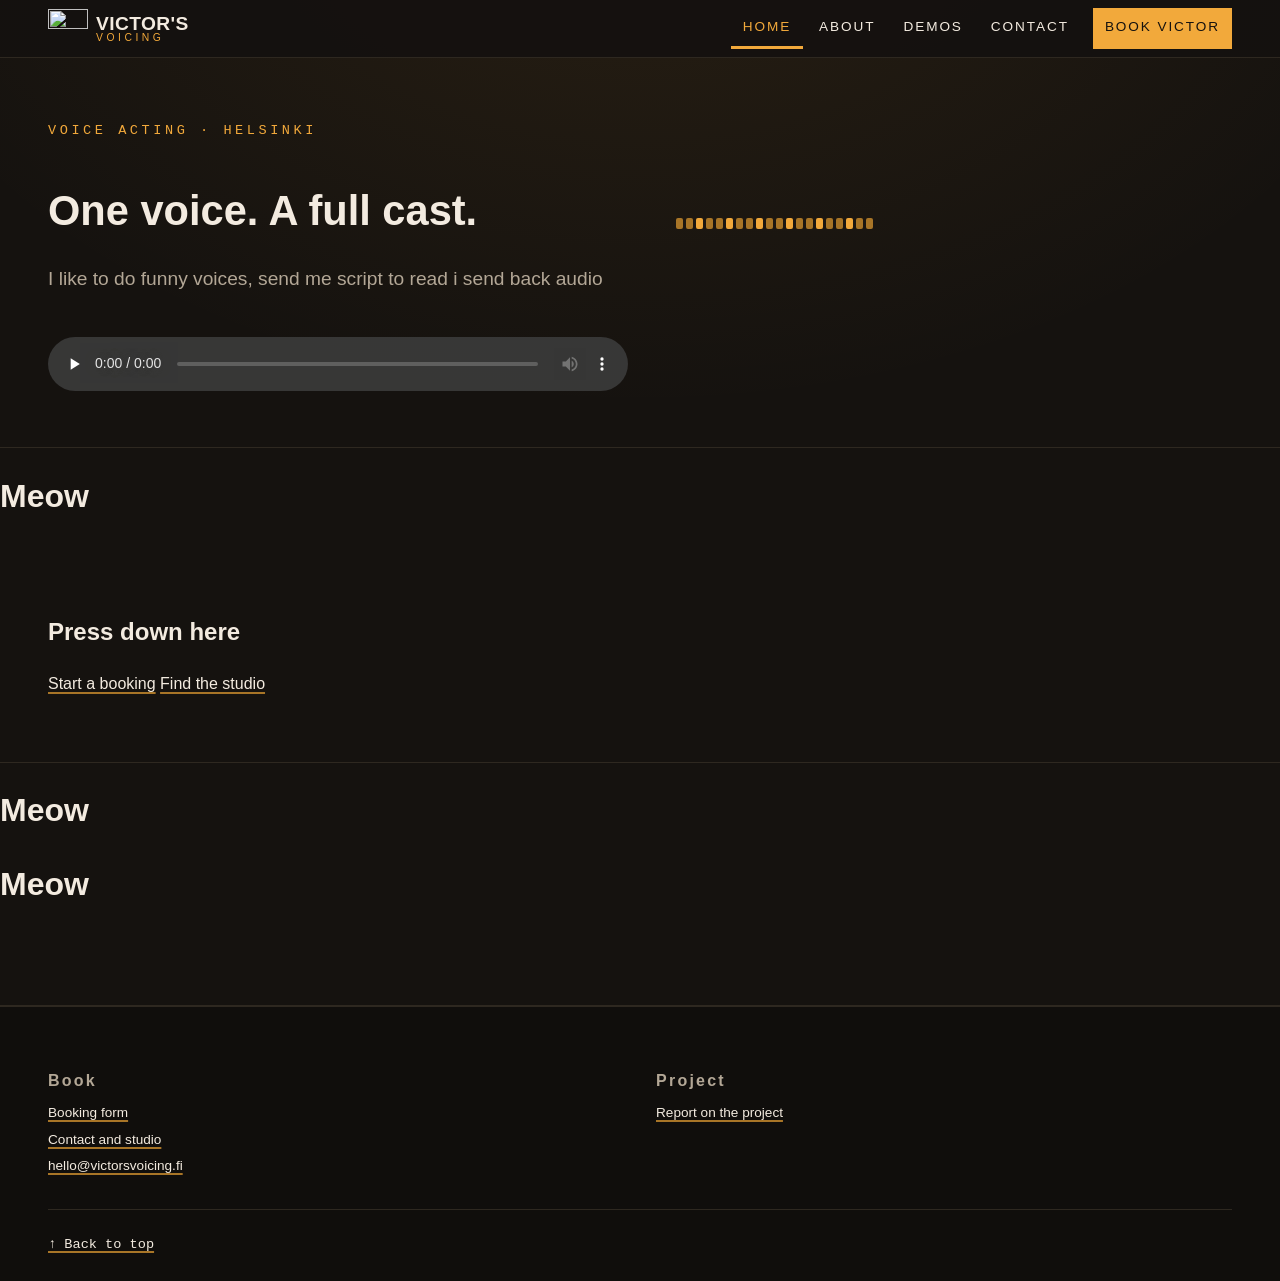
==== commit a7075d1d: "decide on common design pattern across pages, implement in html and css and update some page content" ====
--- a/site/index.html
+++ b/site/index.html
@@ -36,11 +36,13 @@
   </header>
 
   <main id="main">
-    <section class="section hero">
+    <section class="section page-header">
       <div class="shell hero-grid">
-        <p class="eyebrow">Voice acting · Helsinki</p>
-        <h1 class="hero-title">One voice. <span>A full cast.</span></h1>
-        <p class="lead">I like to do funny voices, send me script to read i send back audio</p>
+        <div>
+          <p class="eyebrow">Voice acting · Helsinki</p>
+          <h1 class="hero-title">One voice. <span>A full cast.</span></h1>
+          <p class="lead">I like to do funny voices, send me script to read i send back audio</p>
+        </div>
         <p class="waveform" aria-hidden="true">
           <span></span><span></span><span></span><span></span><span></span><span></span><span></span><span></span><span></span><span></span><span></span><span></span><span></span><span></span><span></span><span></span><span></span><span></span><span></span><span></span>
         </p>
--- a/site/css/main.css
+++ b/site/css/main.css
@@ -8,6 +8,7 @@
   --amber: #f2a93b;
   --amber-dim: #a87527;
   --focus: #62d2c3;
+  --muted: #b3a796;
 
 
   /* Nice fonts */
@@ -35,8 +36,18 @@
   --space-3xl: 6.5rem;
 
   --rule: 1px solid var(--foam);
+  --shell: 1320px;
+  --gutter: clamp(1rem, 4vw, 3rem);
 }
 
+
+/* Box-sizing reset: without this, width:100% + padding (eg. .shell) adds
+   padding on top of the width instead of inside it, overflowing the viewport */
+*,
+*::before,
+*::after {
+  box-sizing: border-box;
+}
 
 /* Enforce smooth scroll and normalize size behaviour on mobile  */
 html {
@@ -56,6 +67,20 @@
   min-height: 100vh;
   display: flex;
   flex-direction: column;
+}
+
+/* Images/svg keep their own size unless it exceeds the container */
+img,
+svg {
+  max-width: 100%;
+  height: auto;
+}
+
+/* <audio>/<video> default to a fixed intrinsic width (eg. ~300px for audio)
+   that doesn't shrink inside narrow flex/grid items, so force it to fill instead */
+audio,
+video {
+  width: 100%;
 }
 
 /* A tag color scheme */
@@ -127,6 +152,22 @@
   flex: 1 0 auto;
 }
 
+
+.shell {
+  width: 100%;
+  max-width: var(--shell);
+  margin-inline: auto;
+  padding-inline: var(--gutter);
+}
+
+.site-header {
+  position: sticky;
+  top: 0;
+  z-index: 50;
+  background-color: rgba(21, 18, 15, 0.94);
+  border-bottom: var(--rule);
+}
+
 .eyebrow {
   font-family: var(--font-mono);
   font-size: var(--step--1);
@@ -138,6 +179,11 @@
 
 .hero-grid {
   display: grid;
+  gap: var(--space-m);
+}
+
+.hero-grid>* {
+  min-width: 0;
 }
 
 .hero-title {
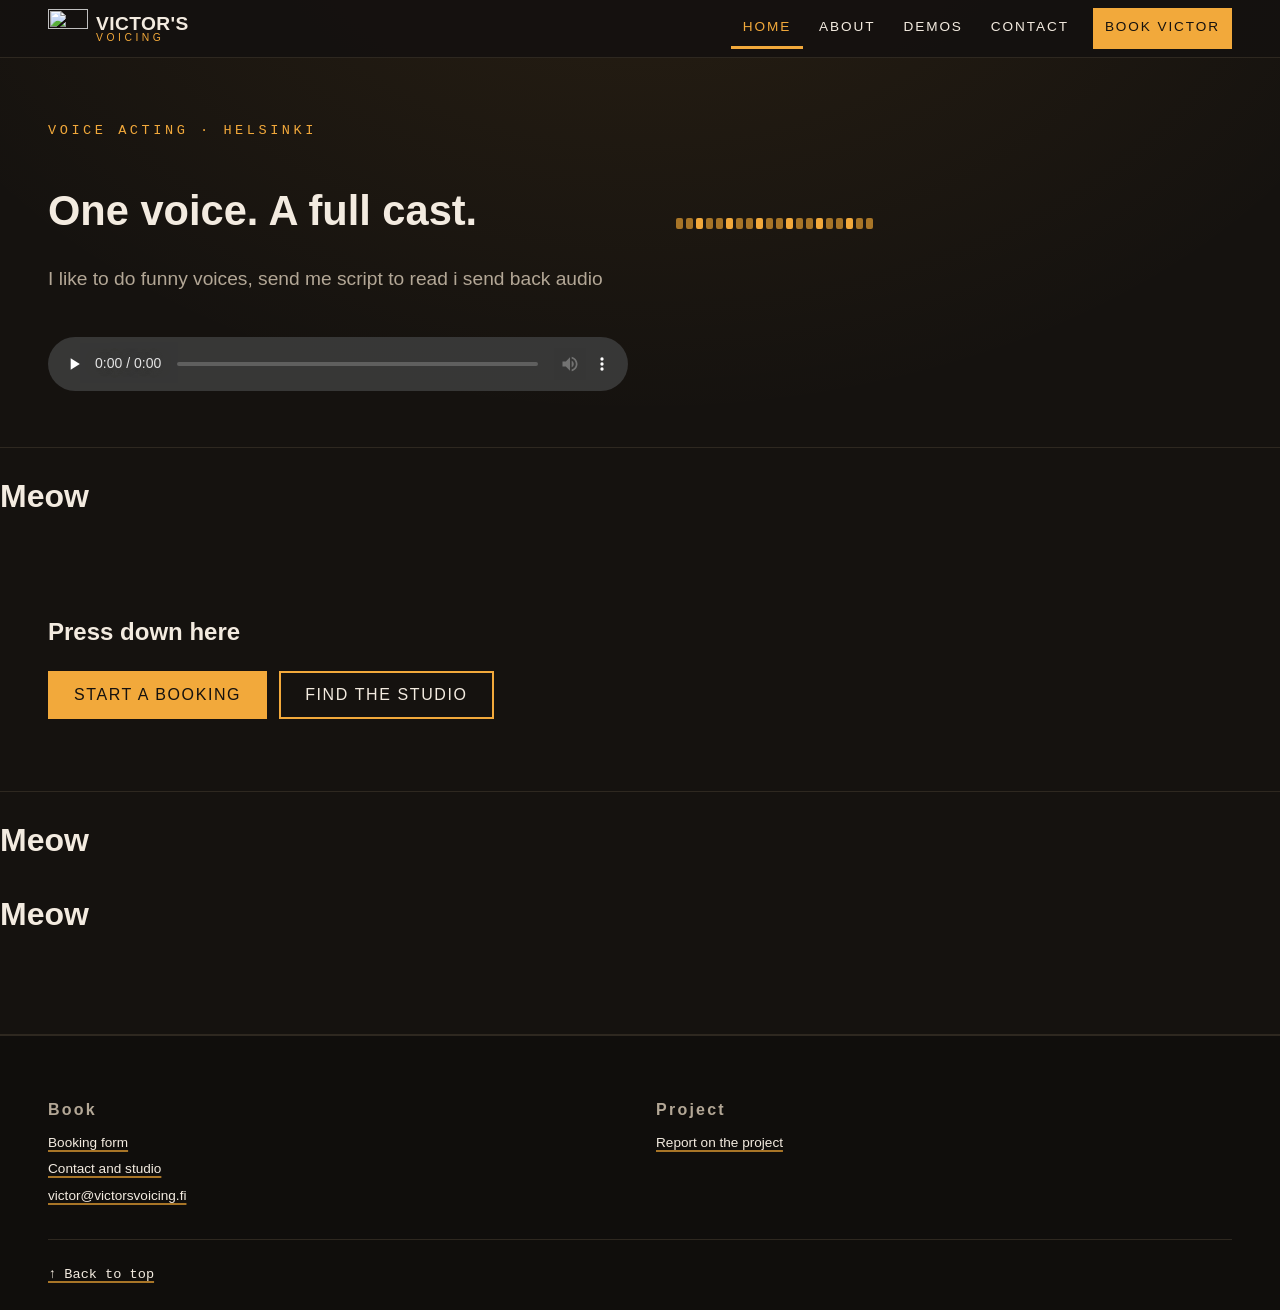
==== commit 885ca252: "contact page: add openstreet map and some text" ====
--- a/site/index.html
+++ b/site/index.html
@@ -63,7 +63,7 @@
           <h2>Press down here</h2>
           <p class="button-row">
             <a class="button button-primary" href="booking.html">Start a booking</a>
-            <a class="button button-ghost" href="contact.html">Find the studio</a>
+            <a class="button" href="contact.html">Find the studio</a>
           </p>
         </div>
       </div>
@@ -81,7 +81,7 @@
           <ul class="footer-list">
             <li><a href="booking.html">Booking form</a></li>
             <li><a href="contact.html">Contact and studio</a></li>
-            <li><a href="mailto:hello@victorsvoicing.fi?subject=Voice%20booking%20enquiry">hello@victorsvoicing.fi</a>
+            <li><a href="mailto:victor@victorsvoicing.fi?subject=Voice%20booking%20enquiry">victor@victorsvoicing.fi</a>
             </li>
           </ul>
         </section>
--- a/site/css/main.css
+++ b/site/css/main.css
@@ -177,12 +177,14 @@
   margin-bottom: var(--space-2xs);
 }
 
-.hero-grid {
+.hero-grid,
+.split {
   display: grid;
   gap: var(--space-m);
 }
 
-.hero-grid>* {
+.hero-grid>*,
+.split>* {
   min-width: 0;
 }
 
@@ -197,3 +199,91 @@
   color: var(--muted);
   max-width: 54ch;
 }
+
+.panel {
+  background-color: var(--booth);
+  border: var(--rule);
+  border-radius: 6px;
+  box-shadow: 0 20px 45px -28px rgba(0, 0, 0, 0.75);
+}
+
+.info-card {
+  padding: var(--space-l);
+}
+
+.map-card {
+  display: flex;
+  flex-direction: column;
+  overflow: hidden;
+}
+
+.map-frame {
+  display: block;
+  width: 100%;
+  aspect-ratio: 4 / 3;
+  border: 0;
+  filter: invert(90%) hue-rotate(180deg) brightness(0.95) contrast(0.85) saturate(0.8);
+}
+
+.map-caption {
+  margin: 0;
+  padding: var(--space-xs) var(--space-l);
+  border-top: var(--rule);
+  background-color: var(--ink);
+  font-family: var(--font-mono);
+  font-size: var(--step--1);
+  color: var(--muted);
+}
+
+.map-caption a {
+  color: var(--amber);
+}
+
+
+.button-row {
+  display: flex;
+  flex-wrap: wrap;
+  gap: var(--space-xs);
+  margin-bottom: var(--space-m);
+}
+
+.button {
+  display: inline-flex;
+  align-items: center;
+  gap: var(--space-2xs);
+  min-height: 48px;
+  padding: 0 var(--space-m);
+  border: 2px solid var(--amber);
+  border-radius: var(--radius);
+  font-family: var(--font-display);
+  font-size: var(--step-0);
+  text-transform: uppercase;
+  letter-spacing: 0.1em;
+  text-decoration: none;
+  transition: transform 160ms ease, background-color 160ms ease, color 160ms ease;
+}
+
+.button-primary:link,
+.button-primary:visited {
+  background-color: var(--amber);
+  color: var(--ink);
+}
+
+.meta-list {
+  display: grid;
+  gap: var(--space-2xs) var(--space-m);
+  margin-bottom: var(--space-m);
+}
+
+.meta-list dt {
+  font-family: var(--font-mono);
+  font-size: var(--step--1);
+  text-transform: uppercase;
+  letter-spacing: 0.14em;
+  color: var(--amber);
+}
+
+.meta-list dd {
+  margin: 0 0 var(--space-2xs) 0;
+  overflow-wrap: anywhere;
+}
--- a/site/css/media-query.css
+++ b/site/css/media-query.css
@@ -2,6 +2,15 @@
   .hero-grid {
     grid-template-columns: 1fr 1fr;
     align-items: center;
+  }
+
+  .split {
+    grid-template-columns: 1fr 1fr;
+    align-items: start;
+  }
+
+  .footer-grid {
+    grid-template-columns: 1fr 1fr;
   }
 }
 
--- a/site/css/footer.css
+++ b/site/css/footer.css
@@ -8,9 +8,12 @@
 
 .footer-grid {
   display: grid;
-  grid-template-columns: 1fr 1fr;
   gap: var(--space-l);
   margin-bottom: var(--space-l);
+}
+
+.footer-grid>* {
+  min-width: 0;
 }
 
 .footer-grid h2 {
@@ -26,6 +29,7 @@
   margin: 0;
   display: grid;
   gap: var(--space-3xs);
+  overflow-wrap: anywhere;
 }
 
 .footer-bottom {
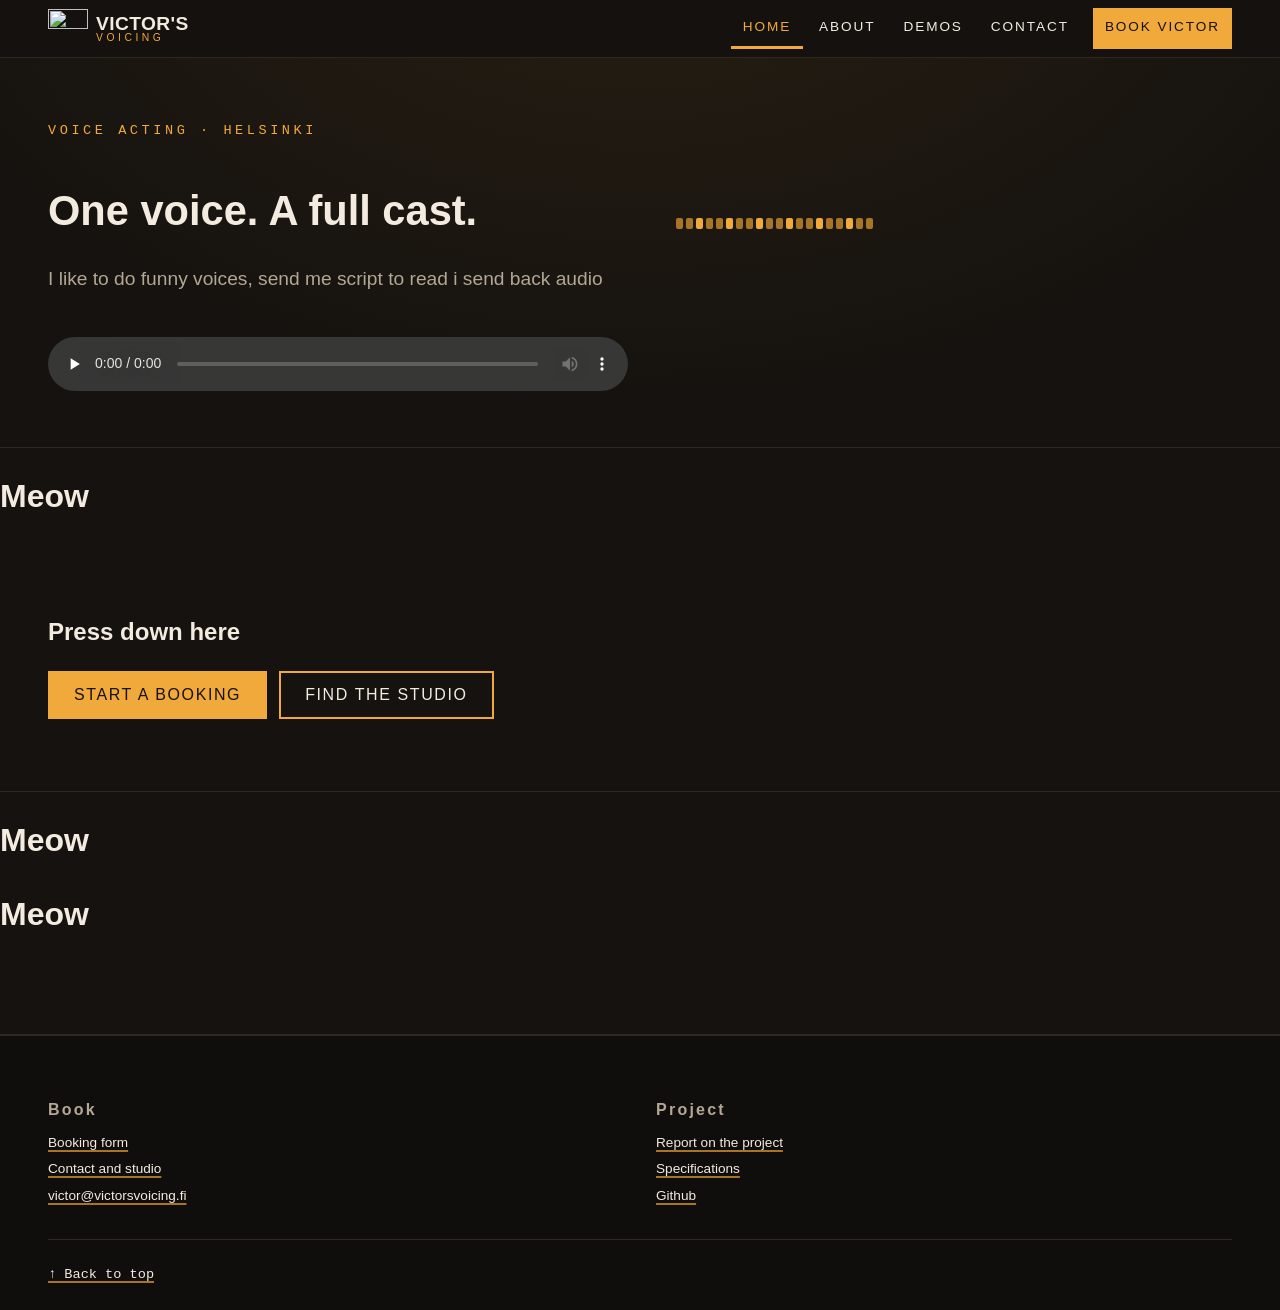
==== commit 97904d1a: "update footer to include link to github and specifications page" ====
--- a/site/index.html
+++ b/site/index.html
@@ -89,6 +89,8 @@
           <h2>Project</h2>
           <ul class="footer-list">
             <li><a href="report.html">Report on the project</a></li>
+            <li><a href="specifications.html">Specifications</a></li>
+            <li><a href="https://github.com/sillymeowmeow69/course-project-1">Github</a></li>
           </ul>
         </section>
       </div>
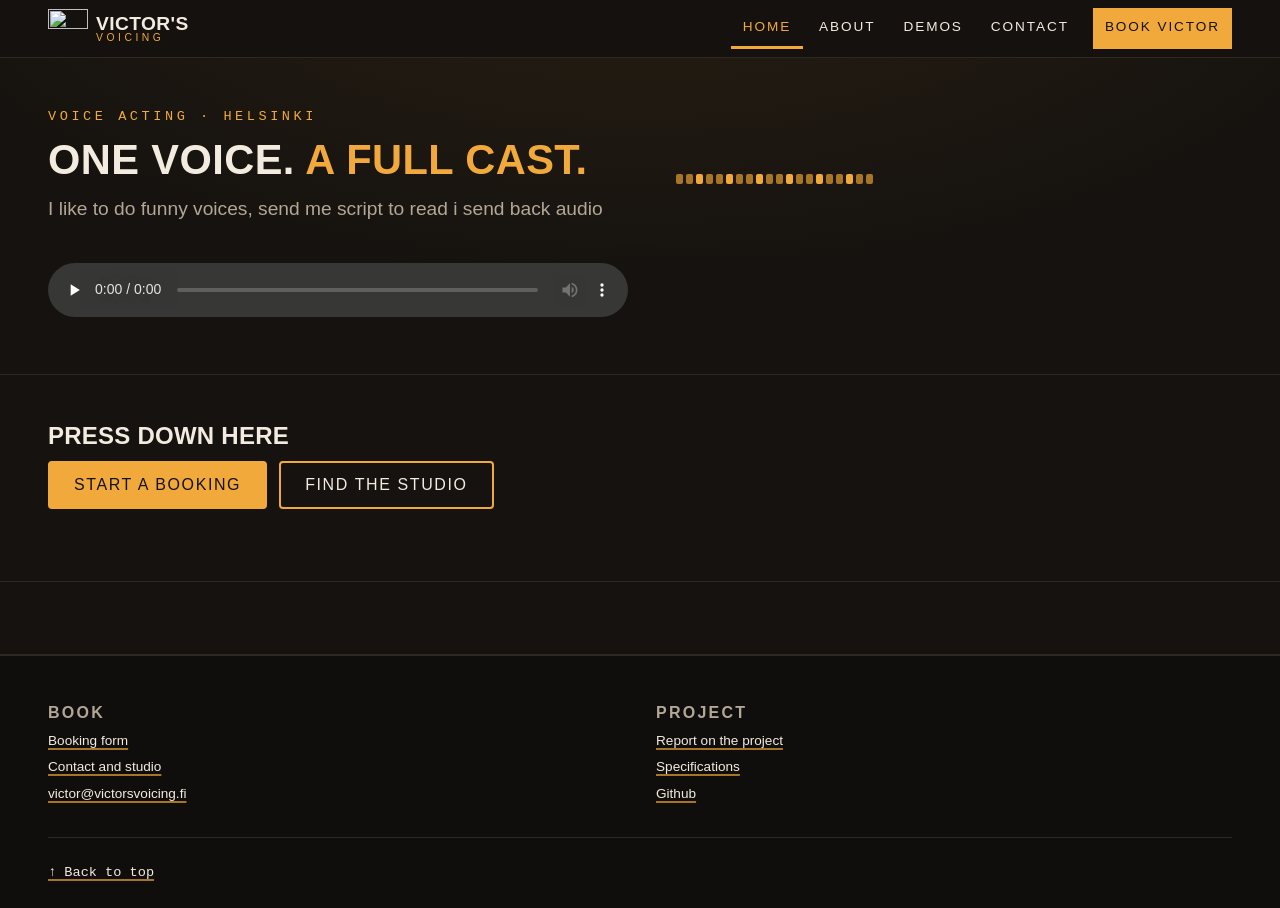
==== commit 735c866e: "remove meow placeholders, update website title, media query and some content" ====
--- a/site/index.html
+++ b/site/index.html
@@ -5,7 +5,7 @@
   <meta charset="UTF-8">
   <meta name="viewport" content="width=device-width, initial-scale=1.0">
   <meta http-equiv="X-UA-Compatible" content="ie=edge">
-  <title>Victor's Voicing</title>
+  <title>Victor's Voicing | Voice acting in Helsinki</title>
   <link rel="stylesheet" href="css/main.css">
   <link rel="stylesheet" href="css/header.css">
   <link rel="stylesheet" href="css/waveform.css">
@@ -55,7 +55,6 @@
         </div>
       </div>
     </section>
-    <h1>Meow</h1>
 
     <section class="section">
       <div class="shell split">
@@ -68,8 +67,6 @@
         </div>
       </div>
     </section>
-    <h1>Meow</h1>
-    <h1>Meow</h1>
   </main>
 
   <footer class="site-footer">
--- a/site/css/main.css
+++ b/site/css/main.css
@@ -36,13 +36,12 @@
   --space-3xl: 6.5rem;
 
   --rule: 1px solid var(--foam);
+  --radius: 4px;
   --shell: 1320px;
   --gutter: clamp(1rem, 4vw, 3rem);
 }
 
 
-/* Box-sizing reset: without this, width:100% + padding (eg. .shell) adds
-   padding on top of the width instead of inside it, overflowing the viewport */
 *,
 *::before,
 *::after {
@@ -76,11 +75,42 @@
   height: auto;
 }
 
-/* <audio>/<video> default to a fixed intrinsic width (eg. ~300px for audio)
-   that doesn't shrink inside narrow flex/grid items, so force it to fill instead */
 audio,
 video {
   width: 100%;
+}
+
+h1,
+h2,
+h3 {
+  font-family: var(--font-display);
+  font-weight: 700;
+  text-transform: uppercase;
+  letter-spacing: 0.01em;
+  line-height: 1.1;
+  margin-block: 0 var(--space-xs);
+}
+
+h1 {
+  font-size: var(--step-4);
+}
+
+h2 {
+  font-size: var(--step-2);
+}
+
+h3 {
+  font-size: var(--step-1);
+}
+
+h1 span,
+h2 span {
+  color: var(--amber);
+}
+
+p {
+  max-width: 68ch;
+  margin-block: 0 var(--space-s);
 }
 
 /* A tag color scheme */
@@ -158,14 +188,6 @@
   max-width: var(--shell);
   margin-inline: auto;
   padding-inline: var(--gutter);
-}
-
-.site-header {
-  position: sticky;
-  top: 0;
-  z-index: 50;
-  background-color: rgba(21, 18, 15, 0.94);
-  border-bottom: var(--rule);
 }
 
 .eyebrow {
@@ -239,6 +261,40 @@
   color: var(--amber);
 }
 
+
+.pull-quote {
+  margin: 0 0 var(--space-m) 0;
+  padding: var(--space-m);
+  background-color: var(--booth);
+  border-left: 3px solid var(--amber);
+  border-radius: var(--radius);
+  font-family: var(--font-display);
+  font-size: var(--step-2);
+  line-height: 1.25;
+  text-transform: uppercase;
+}
+
+.pull-quote p {
+  margin: 0;
+  max-width: none;
+}
+
+.pull-quote cite {
+  display: block;
+  margin-top: var(--space-2xs);
+  font-family: var(--font-mono);
+  font-size: var(--step--1);
+  font-style: normal;
+  letter-spacing: 0.14em;
+  text-transform: none;
+  color: var(--muted);
+}
+
+.flow-text::after {
+  content: "";
+  display: block;
+  clear: both;
+}
 
 .button-row {
   display: flex;
--- a/site/css/media-query.css
+++ b/site/css/media-query.css
@@ -12,14 +12,16 @@
   .footer-grid {
     grid-template-columns: 1fr 1fr;
   }
+
+  /* Enough measure to wrap text beside a floated block */
+  .pull-quote {
+    float: right;
+    width: 17rem;
+    margin-left: var(--space-l);
+  }
 }
 
 
-/*
-  Nav bar desktop override.
-
-  enough room to show the links permanently so we undo all folding by removing/hiding stuff and lay menu out flat
-*/
 @media (min-width: 1024px) {
 
   .nav-toggle,
@@ -72,3 +74,23 @@
     border-bottom-color: transparent;
   }
 }
+
+
+/*
+  Third breakpoint: large desktop and 4K.
+*/
+@media (min-width: 1600px) {
+  :root {
+    --shell: 1560px;
+    --step-0: 1.0625rem;
+    --step-5: 3.1rem;
+  }
+
+  .hero-grid {
+    grid-template-columns: 1.1fr 0.9fr;
+  }
+
+  .pull-quote {
+    width: 21rem;
+  }
+}
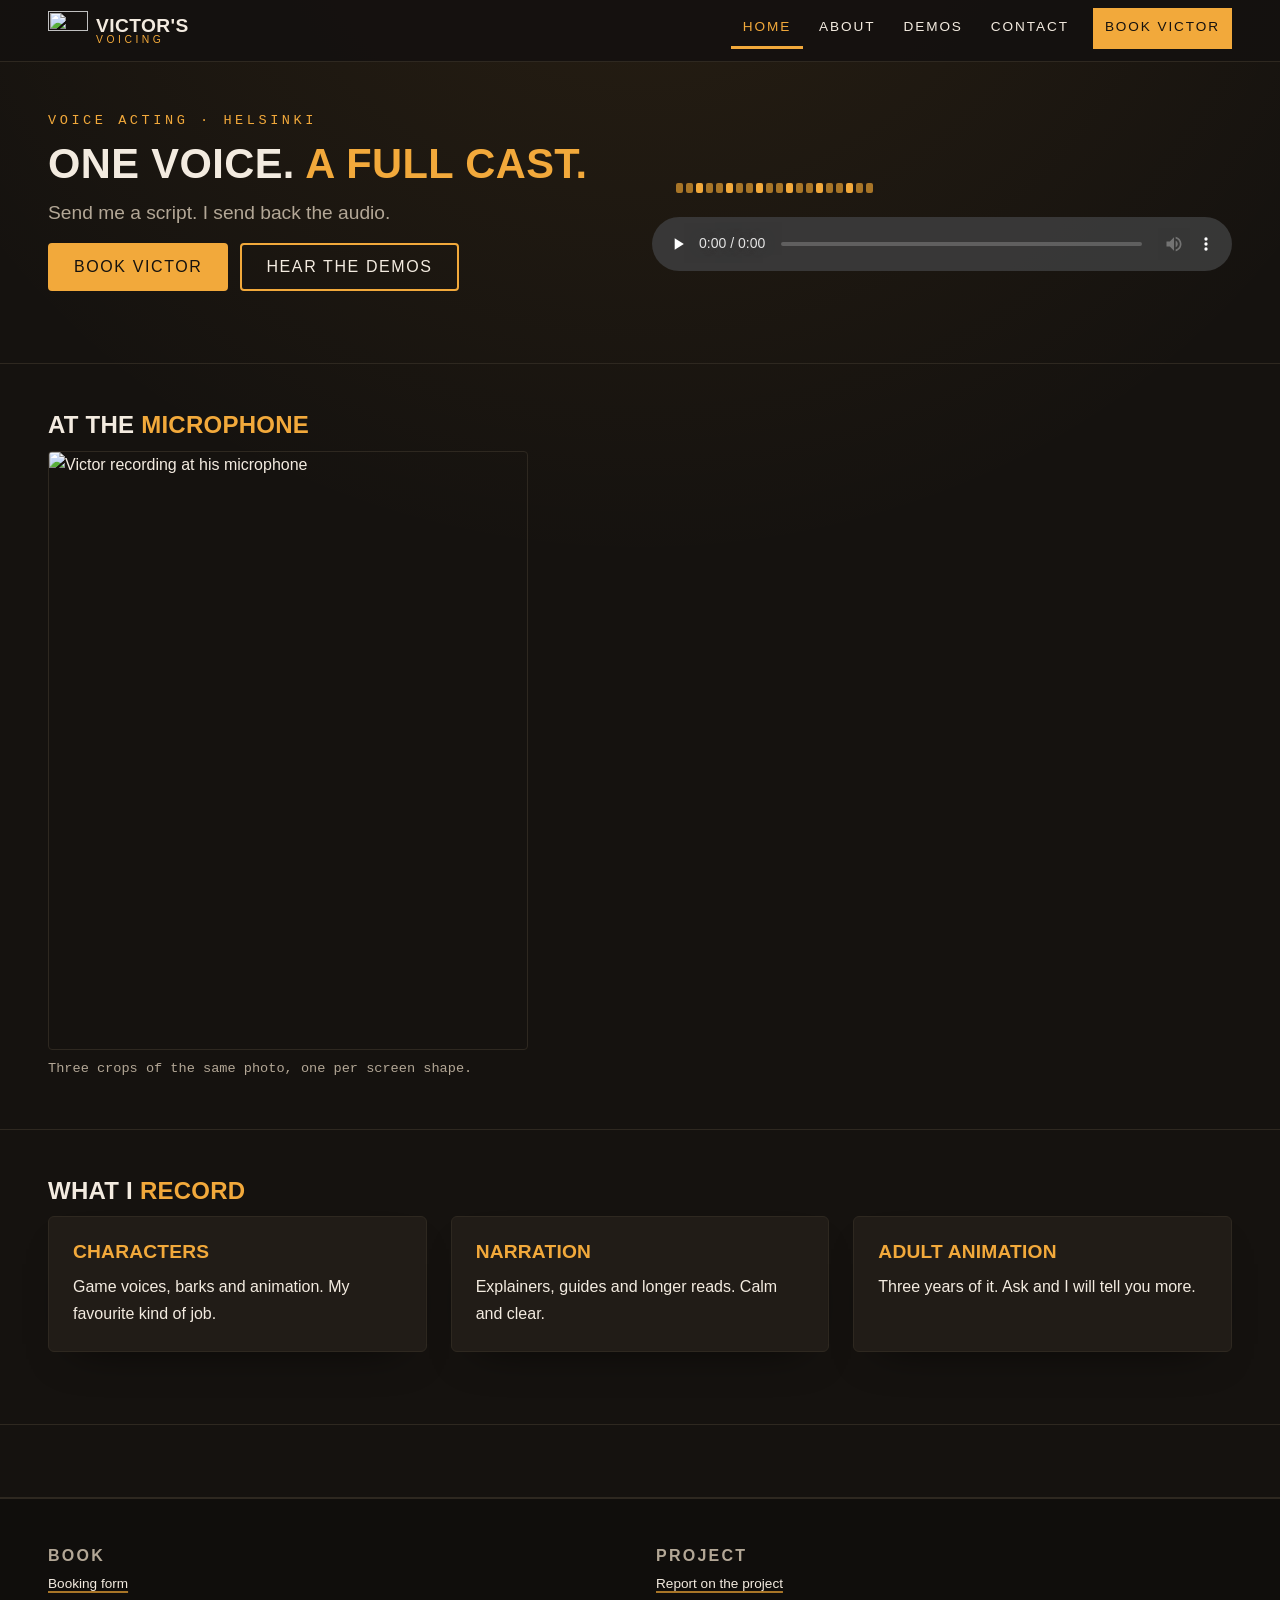
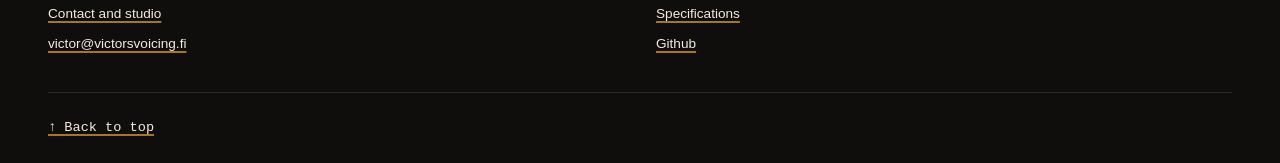
==== commit 957ea565: "home page: real content, responsive featured picture and service cards" ====
--- a/site/index.html
+++ b/site/index.html
@@ -41,32 +41,60 @@
         <div>
           <p class="eyebrow">Voice acting · Helsinki</p>
           <h1 class="hero-title">One voice. <span>A full cast.</span></h1>
-          <p class="lead">I like to do funny voices, send me script to read i send back audio</p>
+          <p class="lead">Send me a script. I send back the audio.</p>
+          <p class="button-row">
+            <a class="button button-primary" href="booking.html">Book Victor</a>
+            <a class="button" href="demos.html">Hear the demos</a>
+          </p>
         </div>
-        <p class="waveform" aria-hidden="true">
-          <span></span><span></span><span></span><span></span><span></span><span></span><span></span><span></span><span></span><span></span><span></span><span></span><span></span><span></span><span></span><span></span><span></span><span></span><span></span><span></span>
-        </p>
         <div>
+          <p class="waveform" aria-hidden="true">
+            <span></span><span></span><span></span><span></span><span></span><span></span><span></span><span></span><span></span><span></span><span></span><span></span><span></span><span></span><span></span><span></span><span></span><span></span><span></span><span></span>
+          </p>
           <audio controls preload="none">
             <source src="media/audio/clip-featured.ogg" type="audio/ogg">
             <source src="media/audio/clip-featured.mp3" type="audio/mpeg">
-            <a href="media/audio/clip-featured.mp3">Introduction audio clip</a>
+            <a href="media/audio/clip-featured.mp3">Download the intro clip</a>
           </audio>
         </div>
       </div>
     </section>
 
     <section class="section">
-      <div class="shell split">
-        <div>
-          <h2>Press down here</h2>
-          <p class="button-row">
-            <a class="button button-primary" href="booking.html">Start a booking</a>
-            <a class="button" href="contact.html">Find the studio</a>
-          </p>
+      <div class="shell">
+        <h2>At the <span>microphone</span></h2>
+        <figure class="featured">
+          <picture>
+            <source media="(min-width: 1024px)" srcset="media/images/featured-wide.jpg">
+            <source media="(min-width: 600px)" srcset="media/images/featured-square.jpg">
+            <img src="media/images/featured-tall.jpg" alt="Victor recording at his microphone" width="720"
+              height="900">
+          </picture>
+          <figcaption>Three crops of the same photo, one per screen shape.</figcaption>
+        </figure>
+      </div>
+    </section>
+
+    <section class="section">
+      <div class="shell">
+        <h2>What I <span>record</span></h2>
+        <div class="card-grid">
+          <article class="panel card">
+            <h3>Characters</h3>
+            <p>Game voices, barks and animation. My favourite kind of job.</p>
+          </article>
+          <article class="panel card">
+            <h3>Narration</h3>
+            <p>Explainers, guides and longer reads. Calm and clear.</p>
+          </article>
+          <article class="panel card">
+            <h3>Adult animation</h3>
+            <p>Three years of it. Ask and I will tell you more.</p>
+          </article>
         </div>
       </div>
     </section>
+
   </main>
 
   <footer class="site-footer">
--- a/site/css/main.css
+++ b/site/css/main.css
@@ -262,31 +262,24 @@
 }
 
 
-.pull-quote {
+/* Floated portrait. Mobile first: a plain stacked block here, and only from
+   the tablet breakpoint up does it float out of the flow so the text wraps
+   around it. .flow-text clears the float again afterwards. */
+.float-figure {
   margin: 0 0 var(--space-m) 0;
-  padding: var(--space-m);
-  background-color: var(--booth);
-  border-left: 3px solid var(--amber);
+}
+
+.float-figure img {
+  display: block;
+  width: 100%;
+  border: var(--rule);
   border-radius: var(--radius);
-  font-family: var(--font-display);
-  font-size: var(--step-2);
-  line-height: 1.25;
-  text-transform: uppercase;
-}
-
-.pull-quote p {
-  margin: 0;
-  max-width: none;
-}
-
-.pull-quote cite {
-  display: block;
+}
+
+.float-figure figcaption {
   margin-top: var(--space-2xs);
   font-family: var(--font-mono);
   font-size: var(--step--1);
-  font-style: normal;
-  letter-spacing: 0.14em;
-  text-transform: none;
   color: var(--muted);
 }
 
@@ -294,6 +287,77 @@
   content: "";
   display: block;
   clear: both;
+}
+
+/* Card grid. auto-fit means it reflows on its own from one column to three
+   without needing a breakpoint of its own */
+.card-grid {
+  display: grid;
+  gap: var(--space-m);
+  grid-template-columns: repeat(auto-fit, minmax(15rem, 1fr));
+  margin-bottom: var(--space-m);
+}
+
+.card {
+  padding: var(--space-m);
+}
+
+.card h3 {
+  color: var(--amber);
+}
+
+.card p:last-child {
+  margin-bottom: 0;
+}
+
+ol,
+ul {
+  padding-left: var(--space-m);
+  margin-block: 0 var(--space-s);
+}
+
+li {
+  margin-bottom: var(--space-3xs);
+}
+
+.caption,
+.featured figcaption {
+  margin-top: var(--space-2xs);
+  font-family: var(--font-mono);
+  font-size: var(--step--1);
+  color: var(--muted);
+}
+
+/* Capped so the photo does not grow to the full width of the shell */
+.featured {
+  margin: 0;
+  max-width: 30rem;
+}
+
+.featured img {
+  display: block;
+  width: 100%;
+  border: var(--rule);
+  border-radius: var(--radius);
+}
+
+.video-frame {
+  display: block;
+  width: 100%;
+  border: var(--rule);
+  border-radius: var(--radius);
+  background-color: #000;
+}
+
+/* The gallery lives in its own small HTML document loaded through an iframe,
+   so it needs a fixed height here and scrolls internally */
+.gallery-frame {
+  display: block;
+  width: 100%;
+  height: 26rem;
+  border: var(--rule);
+  border-radius: var(--radius);
+  background-color: var(--booth);
 }
 
 .button-row {
--- a/site/css/media-query.css
+++ b/site/css/media-query.css
@@ -14,9 +14,9 @@
   }
 
   /* Enough measure to wrap text beside a floated block */
-  .pull-quote {
+  .float-figure {
     float: right;
-    width: 17rem;
+    width: 16rem;
     margin-left: var(--space-l);
   }
 }
@@ -90,7 +90,7 @@
     grid-template-columns: 1.1fr 0.9fr;
   }
 
-  .pull-quote {
-    width: 21rem;
+  .float-figure {
+    width: 20rem;
   }
 }
